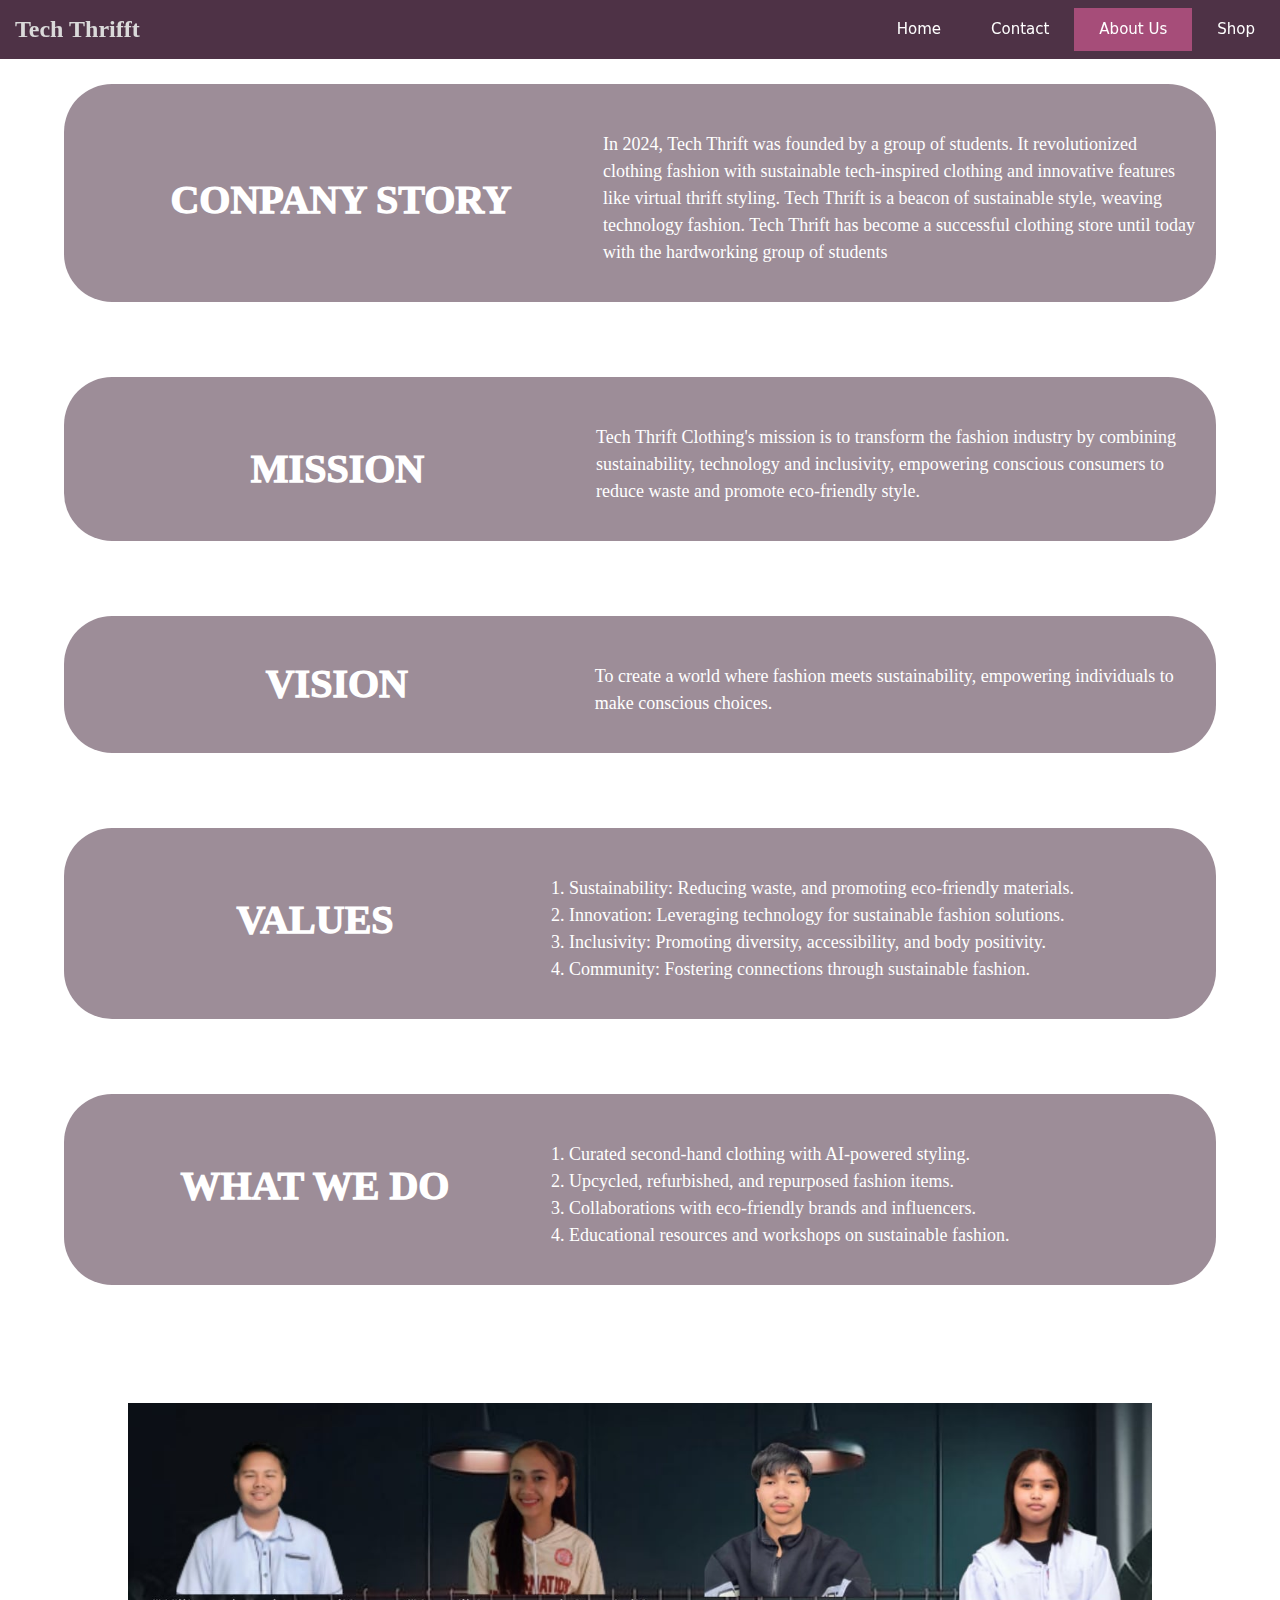
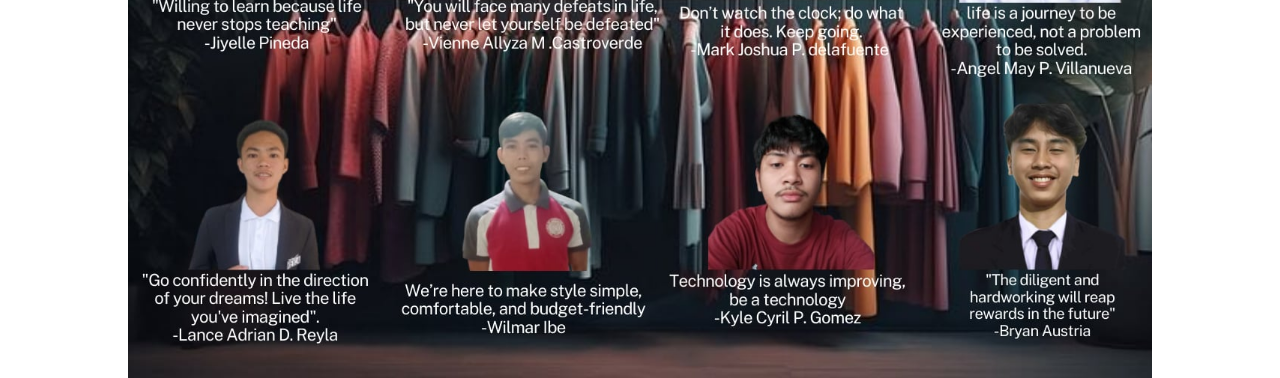
==== about.html @ cb4c72df "Add files via upload" ====
<!DOCTYPE html>
<html lang="en">
<head>
    <meta charset="UTF-8">
    <meta name="viewport" content="width=device-width, initial-scale=1.0">
    <title>Tech Thrifft - About Us </title>
    <link rel="icon" href="llogo-Photoroom.png">
    <link rel="stylesheet" href="style.css">
    <link rel="stylesheet" href="about.css">
    <link href="https://cdn.jsdelivr.net/npm/bootstrap@5.3.3/dist/css/bootstrap.min.css" rel="stylesheet" integrity="sha384-QWTKZyjpPEjISv5WaRU9OFeRpok6YctnYmDr5pNlyT2bRjXh0JMhjY6hW+ALEwIH" crossorigin="anonymous">
</head>
<body>
    <header>
        <div class="navbar">
          <h4 class="logo">Tech Thrifft</h4>  
          <span class="menu-icon" onclick="toggleMenu()">☰</span>
          <div class="menu-items">
            <a href="index.html">Home</a>
            <a href="contact.html">Contact</a>
            <a class="about" href="about.html">About Us</a>
            <a href="shop.html">Shop</a>
          </div>
        </div>
      </header>
      <div class="box-container">
        <div class="title-1"><br><br><br><h1>CONPANY STORY</h1></div>
        <div><p class="text1"><br>In 2024, Tech Thrift was founded by a group of students. It revolutionized clothing fashion with sustainable tech-inspired clothing and innovative features like virtual thrift styling. Tech Thrift is a beacon of sustainable style, weaving technology fashion. Tech Thrift has become a successful clothing store until today with the hardworking group of students</p></div>
      </div>
      <div class ="box-container">
        <div class="title-2"><br><br><h1>MISSION</h1></div>
        <div><p class="text1"><br>Tech Thrift Clothing's mission is to transform the fashion industry by combining sustainability, technology and inclusivity, empowering conscious consumers to reduce waste and promote eco-friendly style.</p></div>
      </div>
      <div class ="box-container">
        <div class="title-3"><br><h1>VISION</h1></div>
        <div><p class="text1"><br>To create a world where fashion meets sustainability, empowering individuals to make conscious choices.</p></div>
      </div>
      <div class ="box-container">
        <div class="title-4"><br><br><h1>VALUES</h1></div>
        <div><p class="text1"><br>
          1. Sustainability: Reducing waste, and promoting eco-friendly materials.<br>
          2. Innovation: Leveraging technology for sustainable fashion solutions.<br>
          3. Inclusivity: Promoting diversity, accessibility, and body positivity.<br>
          4. Community: Fostering connections through sustainable fashion.</p></div>
      </div>
      <div class ="box-container">
        <div class="title-5"><br><br><h1>WHAT WE DO</h1></div>
          <div><p class="text1"><br>
            1. Curated second-hand clothing with AI-powered styling.<br>
            2. Upcycled, refurbished, and repurposed fashion items.<br>
            3. Collaborations with eco-friendly brands and influencers.<br>
            4. Educational resources and workshops on sustainable fashion.</p></div>
      </div>
      <h1 class="members-h1">MEMBERS</h1>
      <img class="members-img" src="members.jpeg" width="80%">
      <script src="https://cdn.jsdelivr.net/npm/bootstrap@5.3.3/dist/js/bootstrap.bundle.min.js" integrity="sha384-YvpcrYf0tY3lHB60NNkmXc5s9fDVZLESaAA55NDzOxhy9GkcIdslK1eN7N6jIeHz" crossorigin="anonymous"></script>
</body>
</html>
---- style.css ----
* {
      margin: 0;
      padding: 0;
      box-sizing: border-box;
    }

    body{
      font-family:Verdana;
      background-image: url(bg.jpg);
      background-repeat:no-repeat;
      background-size: cover;
      background-attachment: fixed;  
      display: flex;
      flex-direction: column;
      justify-content: center;
      user-select: none;
      text-align: center;
    }

    header{
      z-index: 1000;
      position: sticky;
      top: 0px;
    }
    

    .navbar {
      background-color:rgba(59,28,50,0.9);
      overflow: hidden;
      padding: 0px 0px;
      
    }
    .logo{
      display: inline-block;
      color: rgb(218, 218, 218);
      font-family: verdana;
      position: relative;
      margin-left: 15px;
      margin-bottom: 0;
      font-weight: 900;

      

  }

    .navbar a {
      float: left;
      display: block;
      color: white;
      text-align: left;
      padding: 10px 25px;
      text-decoration: none;
      font-size: 15px;
    }

    .navbar a:hover {
      transition: ease 0.2s;
      background-color: #b12e6f;
      color: white;
    }
    .home{
      background-color: #A64D79;
    }

    .menu-icon {
      display: none;
      float: right;
      padding:5px 20px;
      color: white;
      font-size: 25px;
      cursor: pointer;
    }

    .menu-items {
      display: flex;
      float: right;
    }

    @media (max-width: 768px) {
      .menu-items {
        display: none;
        flex-direction: column;
        width: 100%;
        background-color:rgba(59,28,50,0.9);
        overflow: hidden;
      }

      .menu-icon {
        display: block;
      }
      .menu-icon:hover{
        transform: scale(1.10);
      }

      .menu-items.active {
        display: flex;
      }
      .navbar a {
        text-align: left;
        width: 100%;
      }
      
    }
    .body1{
      background-color: rgba(0,0,0, 0.3);
      width: 90%;
      margin:auto;
      margin-top: 100px;
      top: 10%;
      margin-bottom: 50px;
      border-radius: 2em;
    }
    .body1 h1{
      font-weight: 1000;
    }
    .malan1{
      border-radius:2em ;
      margin-right: 20px;
      float: left;
    }
    .txt-1 h1{
      font-weight: 1000;
    }

    .p1{
      font-size: 20px;
    }
    .body1 h1,.p1{
      color:  white;
      font-family: Verdana;
    }
    .carousel {
      width: 90%;
      max-width: 900px; 
      height: auto;
      overflow: hidden;
      border-radius: 20px;
      aspect-ratio: 2 / 1; 
      margin: auto;
  }

  .carousel-track {
      display: flex;
      width: 100%;
      animation: slide 15s infinite;
  }

  .carousel-slide {
      flex: 1 0 100%;
  }

  .carousel-slide img {
      width: 100%;
      object-fit: fill;
      border-radius: 20px;
      }

  @keyframes slide {
      0% { transform: translateX(0%); }
      33.33% { transform: translateX(-100%); }
      66.66% { transform: translateX(-200%); }
      100% { transform: translateX(0%); }
      
  }

  @media (max-width: 768px) {
      .carousel {
          border-radius: 5px;
      }

      .carousel-slide img {
          object-fit: contain;
      }
  }

  @media (max-width: 480px) {
      .carousel {
          width: 100%; 
          border-radius: 0; 
      }
  }
  .txt-1{
    text-align: center;
    border-radius: 5px;
    background-color: rgba(0,0,0, 0.2);
    font-family: verdana;
    color: white;
    width: 80%;
    margin: auto;
    padding: 0 5%;
  }
  .Product-1 {
    padding-top: 10px;
    background-color: rgba(0,0,0, 0.5);
    width: 100%;
    display: flex;
    padding-left: 20px;
    margin: auto;
    justify-content: center;
  }
  .Product-1 img{
    border-radius: 10px;
  }
  .Product-1 p{
    color:white
  }
  #ToShop{
    padding:10px;
    width: 20%;
    font-size: 130%;
    margin: auto;
    background-color: #0e0e0e;
    color: rgb(255, 255, 255);  
    border-radius: 15px;
  }
  #ToShop:hover{
    transition: ease 0.2s;
    background-color:rgb(32, 13, 27);
    color:rgb(255, 255, 255);
    cursor: pointer;
  }


  #loginBtn{
      padding: 8px 20px;
      font-size: 16px;
      height: auto;
      cursor: pointer;
      margin: auto;
      border-radius: 14px;
      background-color: #c100e7;
      color: rgb(0, 0, 0);  
      border: none ;
      float: left;
  
  }
  #loginBtn:hover{
    transition: ease 0.2s;
    background-color:rgb(73, 19, 59);
    color:rgb(255, 255, 255);
    cursor: pointer;
  }
  .popup {
    display: none;
    position: fixed;
    top: 0;
    left: 0;
    width: 100%;
    height: 100%;
    background-color: rgba(0, 0, 0, 0.5);
    justify-content: center;
    align-items: center;
}

.popup-content {
    background-color: rgb(32, 13, 27);
    color: aliceblue;
    padding: 20px;
    border-radius: 8px;
    width: 90%;
    max-width: 400px;
    box-shadow: 0 4px 8px rgba(0, 0, 0, 0.2);
    text-align: left;
}
#email,#password{
  width: 333px;
  padding: 5px;
}

.close-btn {
    float: right;
    font-size: 20px;
    cursor: pointer;
}

.password-container {
    display: flex;
    align-items: center;
}

.password-container input {
    flex: 1;
}

.toggle-password {
    background: none;
    border: none;
    cursor: pointer;
    margin-left: 5px;
}
.submit-btn{
  border-radius: 10px;
  padding: 10px;
  background-color: #c100e7;
  color: rgb(0, 0, 0); 
}
.submit-btn:hover{
    transition: ease 0.2s;
    background-color:rgb(73, 19, 59);
    color:rgb(255, 255, 255);
}
---- about.css ----
*{
    color: white;
}
.about{
    background-color: #A64D79;
  }
.box-container{
    background-color: rgba(59,28,50,0.5);
    font-family: verdana;
    display: flex;
    flex-direction: row;
    width: 90%;
    margin:auto;
    margin-top: 25px;
    top: 10%;
    margin-bottom: 50px;
    border-radius: 3em;
    padding: 20px;
}
.box-container h1{
    font-weight: 1000;
}
.title-1{
    text-align: center;
    width: 200%;
    padding-right: 5px;
}
.text1{
    font-size: 18px;
}
.title-2{
    text-align: center;
    width: 113%;
    padding-right: 5px;
}
.title-3{
    text-align: center;
    width: 58%;
    padding-right: 5px;
}
.title-4{
    text-align: center;
    width: 42%;
    padding-right: 5px;
}
.title-5{
    text-align: center;
    width: 42%;
    padding-right: 5px;
}
.members-h1{
    color: white;
    font-weight: 1000;
    margin: auto;
    margin-bottom: 20px;
}
.members-img{
    margin: auto;
}
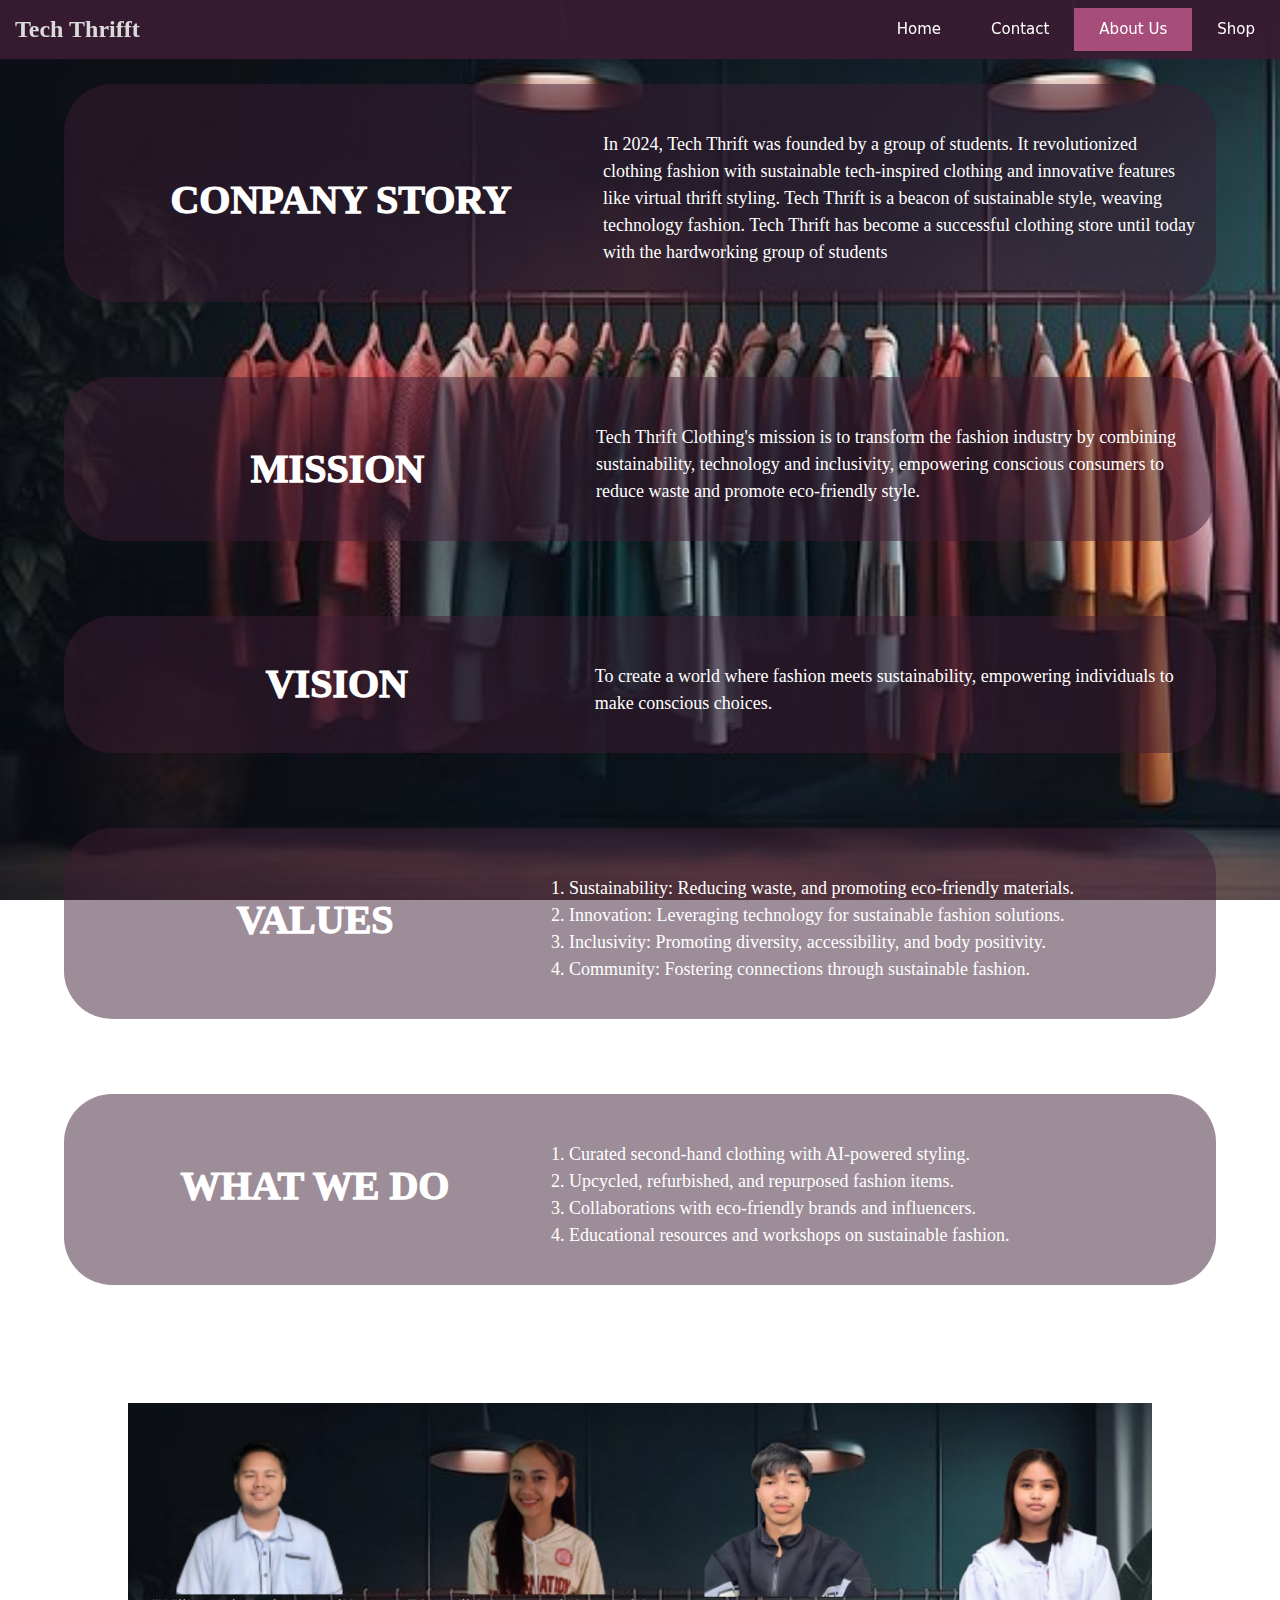
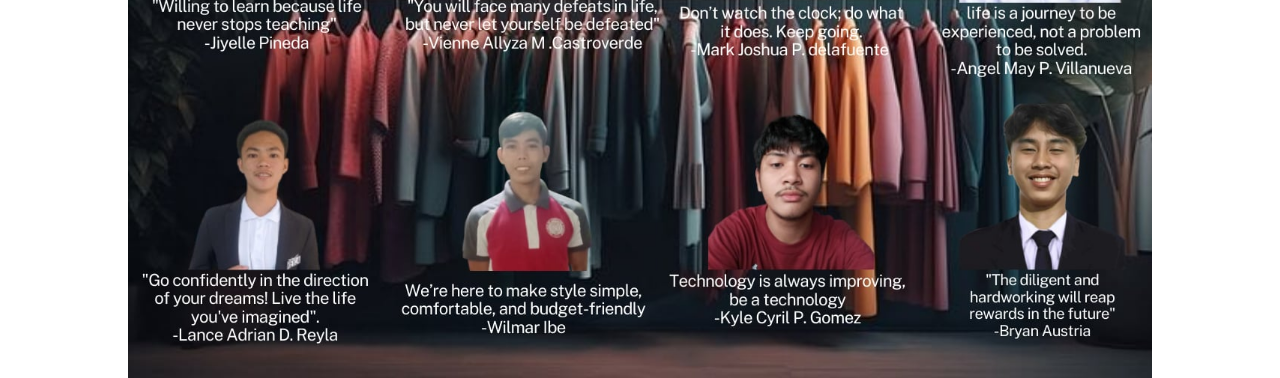
==== commit 3999bb3a: "Add files via upload" ====
--- a/about.html
+++ b/about.html
@@ -52,6 +52,7 @@
       </div>
       <h1 class="members-h1">MEMBERS</h1>
       <img class="members-img" src="members.jpeg" width="80%">
+      <script src="script.js"></script>
       <script src="https://cdn.jsdelivr.net/npm/bootstrap@5.3.3/dist/js/bootstrap.bundle.min.js" integrity="sha384-YvpcrYf0tY3lHB60NNkmXc5s9fDVZLESaAA55NDzOxhy9GkcIdslK1eN7N6jIeHz" crossorigin="anonymous"></script>
 </body>
 </html>